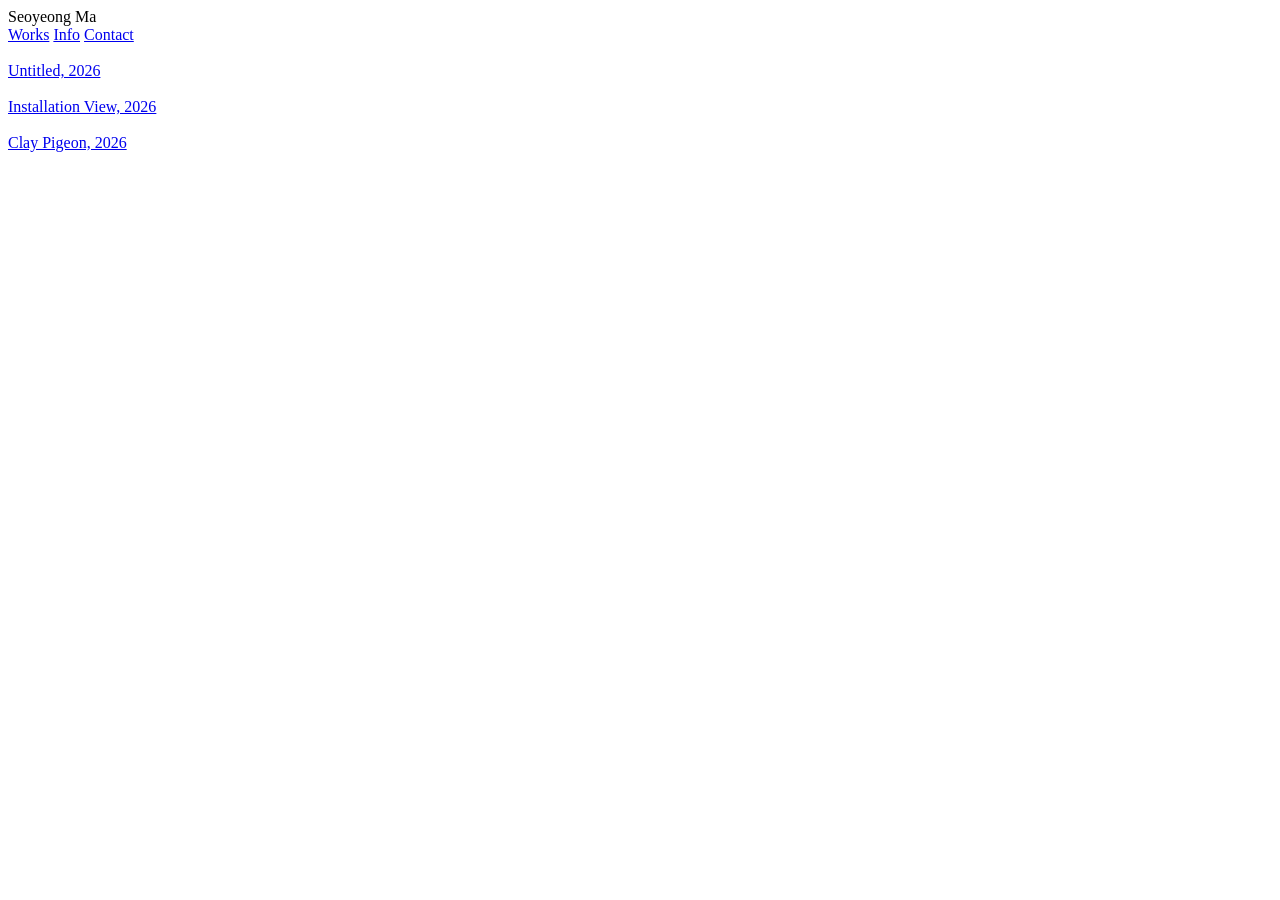
==== index.html @ f69bc432 "Create index.html" ====
<!DOCTYPE html>
<html lang="en">
<head>
  <meta charset="UTF-8" />
  <meta name="viewport" content="width=device-width, initial-scale=1.0" />
  <title>Seoyeong Ma</title>
  <link rel="stylesheet" href="style.css" />
</head>

<body>

  <header class="topbar">
    <div class="name">Seoyeong Ma</div>

    <nav>
      <a href="#">Works</a>
      <a href="#">Info</a>
      <a href="#">Contact</a>
    </nav>
  </header>

  <main class="gallery">

    <a class="work" href="#">
      <img src="images/work1.jpg" alt="">
      <div class="caption">
        Untitled, 2026
      </div>
    </a>

    <a class="work" href="#">
      <img src="images/work2.jpg" alt="">
      <div class="caption">
        Installation View, 2026
      </div>
    </a>

    <a class="work" href="#">
      <img src="images/work3.jpg" alt="">
      <div class="caption">
        Clay Pigeon, 2026
      </div>
    </a>

  </main>

</body>
</html>
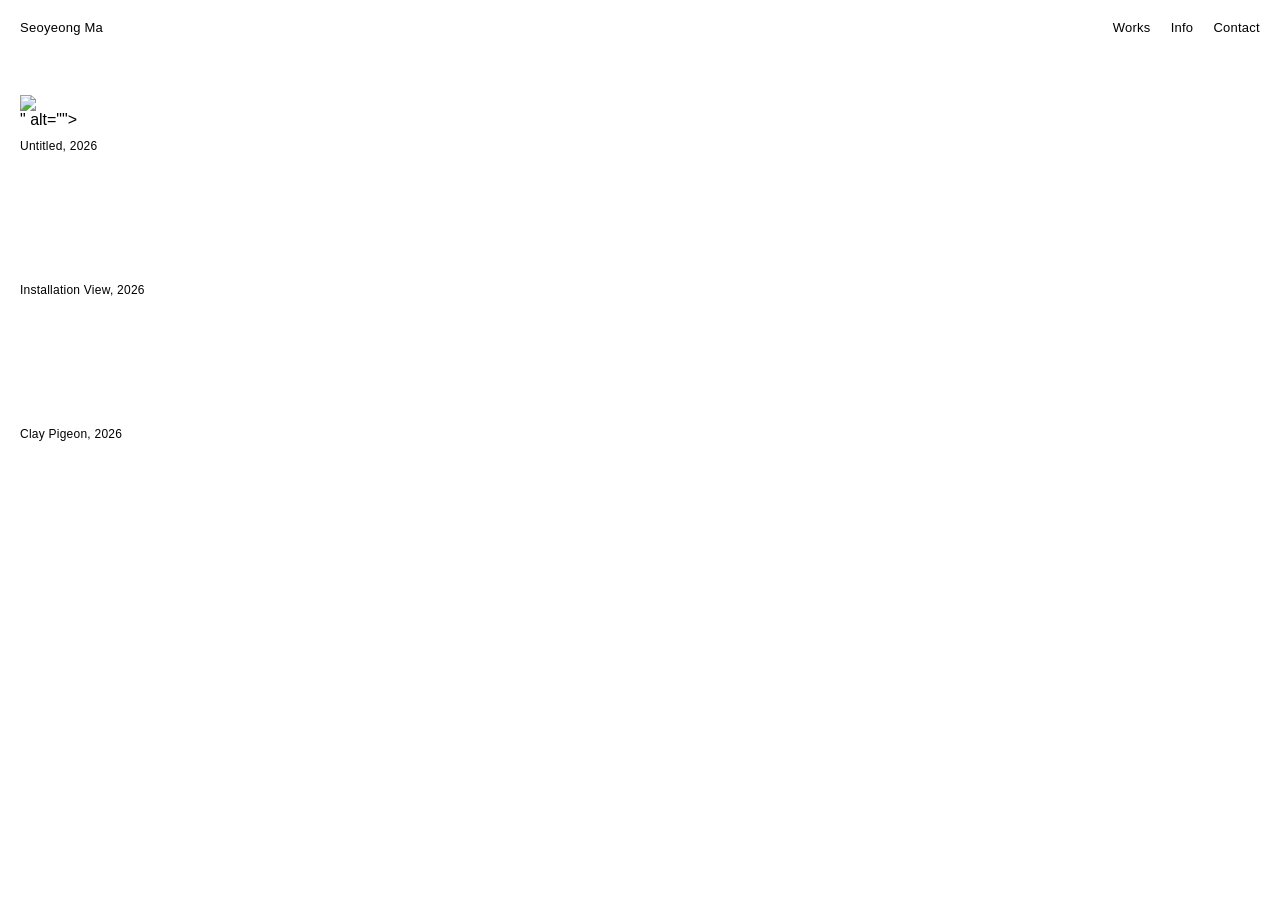
==== commit 998852b7: "Update index.html" ====
--- a/index.html
+++ b/index.html
@@ -22,7 +22,7 @@
   <main class="gallery">
 
     <a class="work" href="#">
-      <img src="images/work1.jpg" alt="">
+      <img src="work1.jpg">" alt="">
       <div class="caption">
         Untitled, 2026
       </div>
--- a/style.css
+++ b/style.css
@@ -0,0 +1,76 @@
+* {
+  margin: 0;
+  padding: 0;
+  box-sizing: border-box;
+}
+
+body {
+  font-family: Helvetica, Arial, sans-serif;
+  background: white;
+  color: black;
+  padding: 20px;
+}
+
+/* top menu */
+
+.topbar {
+  width: 100%;
+  display: flex;
+  justify-content: space-between;
+  align-items: center;
+
+  margin-bottom: 60px;
+
+  font-size: 13px;
+  letter-spacing: 0.02em;
+}
+
+nav {
+  display: flex;
+  gap: 20px;
+}
+
+nav a {
+  text-decoration: none;
+  color: black;
+}
+
+nav a:hover {
+  opacity: 0.4;
+}
+
+/* gallery */
+
+.gallery {
+  width: 100%;
+  display: flex;
+  flex-direction: column;
+  gap: 120px;
+}
+
+/* work item */
+
+.work {
+  text-decoration: none;
+  color: black;
+}
+
+.work img {
+  width: 100%;
+  max-width: 900px;
+
+  display: block;
+
+  transition: opacity 0.3s ease;
+}
+
+.work:hover img {
+  opacity: 0.9;
+}
+
+.caption {
+  margin-top: 10px;
+
+  font-size: 12px;
+  letter-spacing: 0.02em;
+}
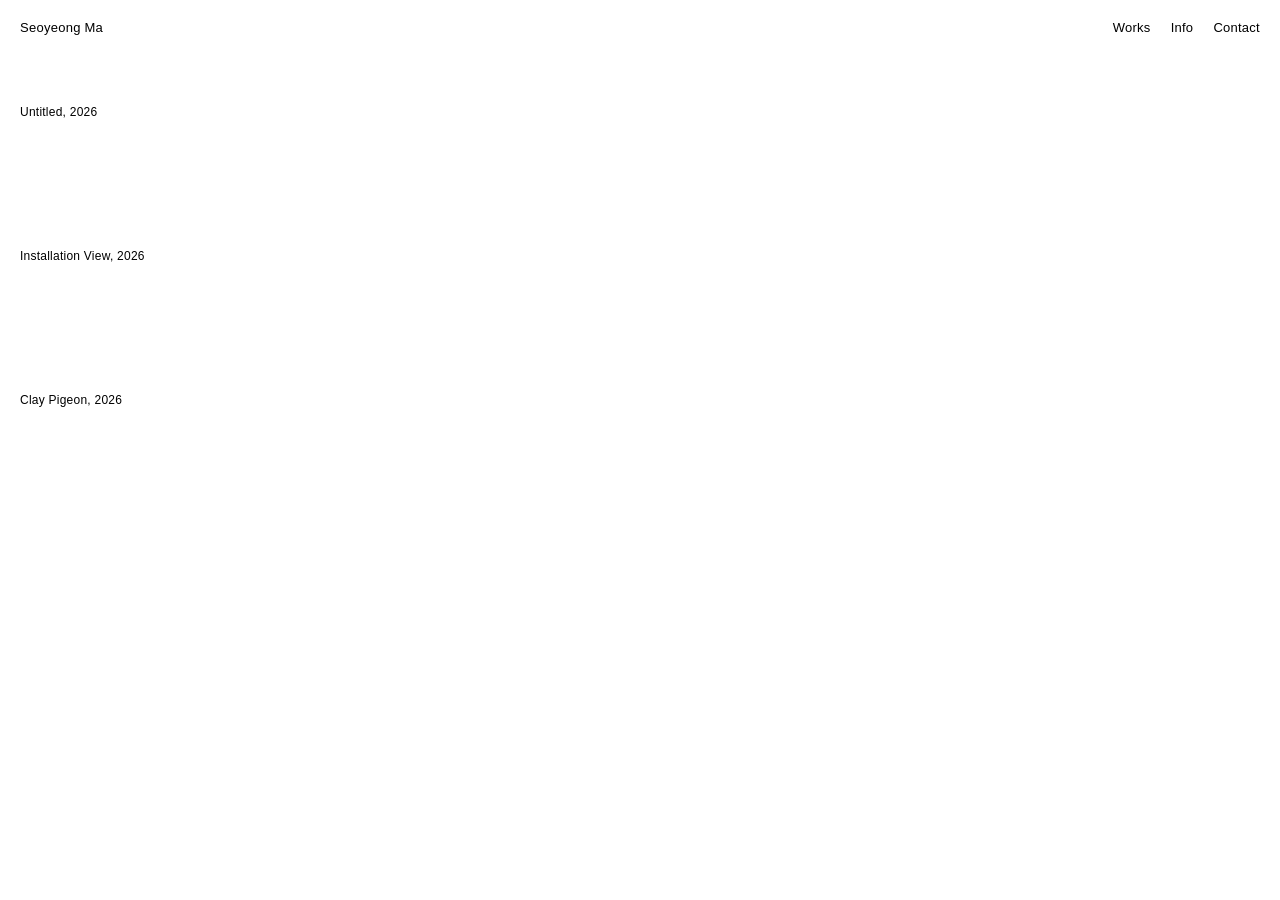
==== commit 0719d6ba: "Update index.html" ====
--- a/index.html
+++ b/index.html
@@ -22,7 +22,7 @@
   <main class="gallery">
 
     <a class="work" href="#">
-      <img src="work1.jpg">" alt="">
+      <img src="work1.jpg" alt="">
       <div class="caption">
         Untitled, 2026
       </div>
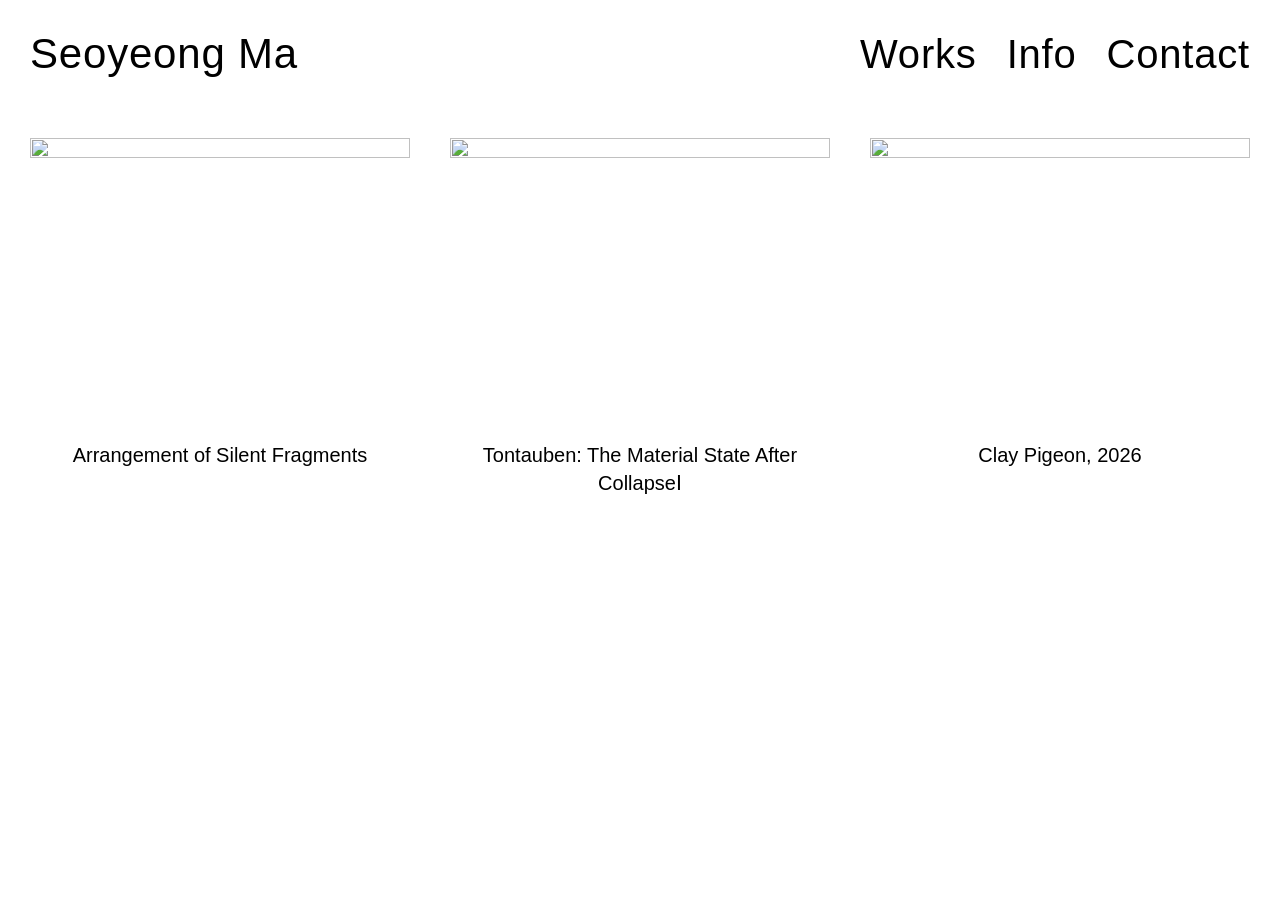
==== commit aeaf0f46: "Update index.html" ====
--- a/index.html
+++ b/index.html
@@ -22,16 +22,16 @@
   <main class="gallery">
 
     <a class="work" href="#">
-      <img src="work1.jpg" alt="">
+      <img src="images/work1.jpg" alt="">
       <div class="caption">
-        Untitled, 2026
+        Arrangement of Silent Fragments
       </div>
     </a>
 
     <a class="work" href="#">
       <img src="images/work2.jpg" alt="">
       <div class="caption">
-        Installation View, 2026
+        Tontauben: The Material State After CollapseⅠ
       </div>
     </a>
 
--- a/style.css
+++ b/style.css
@@ -8,44 +8,56 @@
   font-family: Helvetica, Arial, sans-serif;
   background: white;
   color: black;
-  padding: 20px;
+
+  padding: 30px;
 }
 
 /* top menu */
 
 .topbar {
   width: 100%;
+
   display: flex;
   justify-content: space-between;
   align-items: center;
 
   margin-bottom: 60px;
 
-  font-size: 13px;
+  font-size: 40px;
   letter-spacing: 0.02em;
+}
+
+.name {
+  font-size: 42px;
+  font-weight: 400;
 }
 
 nav {
   display: flex;
-  gap: 20px;
+  gap: 30px;
 }
 
 nav a {
   text-decoration: none;
   color: black;
+
+  transition: opacity 0.2s ease;
 }
 
 nav a:hover {
   opacity: 0.4;
 }
 
-/* gallery */
+/* gallery grid */
 
 .gallery {
   width: 100%;
-  display: flex;
-  flex-direction: column;
-  gap: 120px;
+
+  display: grid;
+
+  grid-template-columns: repeat(3, 1fr);
+
+  gap: 50px 40px;
 }
 
 /* work item */
@@ -55,9 +67,14 @@
   color: black;
 }
 
+/* image */
+
 .work img {
   width: 100%;
-  max-width: 900px;
+
+  aspect-ratio: 4 / 3;
+
+  object-fit: cover;
 
   display: block;
 
@@ -68,9 +85,36 @@
   opacity: 0.9;
 }
 
+/* caption */
+
 .caption {
-  margin-top: 10px;
+  margin-top: 18px;
 
-  font-size: 12px;
-  letter-spacing: 0.02em;
+  font-size: 20px;
+
+  text-align: center;
+
+  line-height: 1.4;
 }
+
+/* mobile */
+
+@media (max-width: 900px) {
+
+  .topbar {
+    flex-direction: column;
+    align-items: flex-start;
+    gap: 20px;
+  }
+
+  nav {
+    gap: 20px;
+  }
+
+  .gallery {
+    grid-template-columns: 1fr;
+
+    gap: 60px;
+  }
+
+}
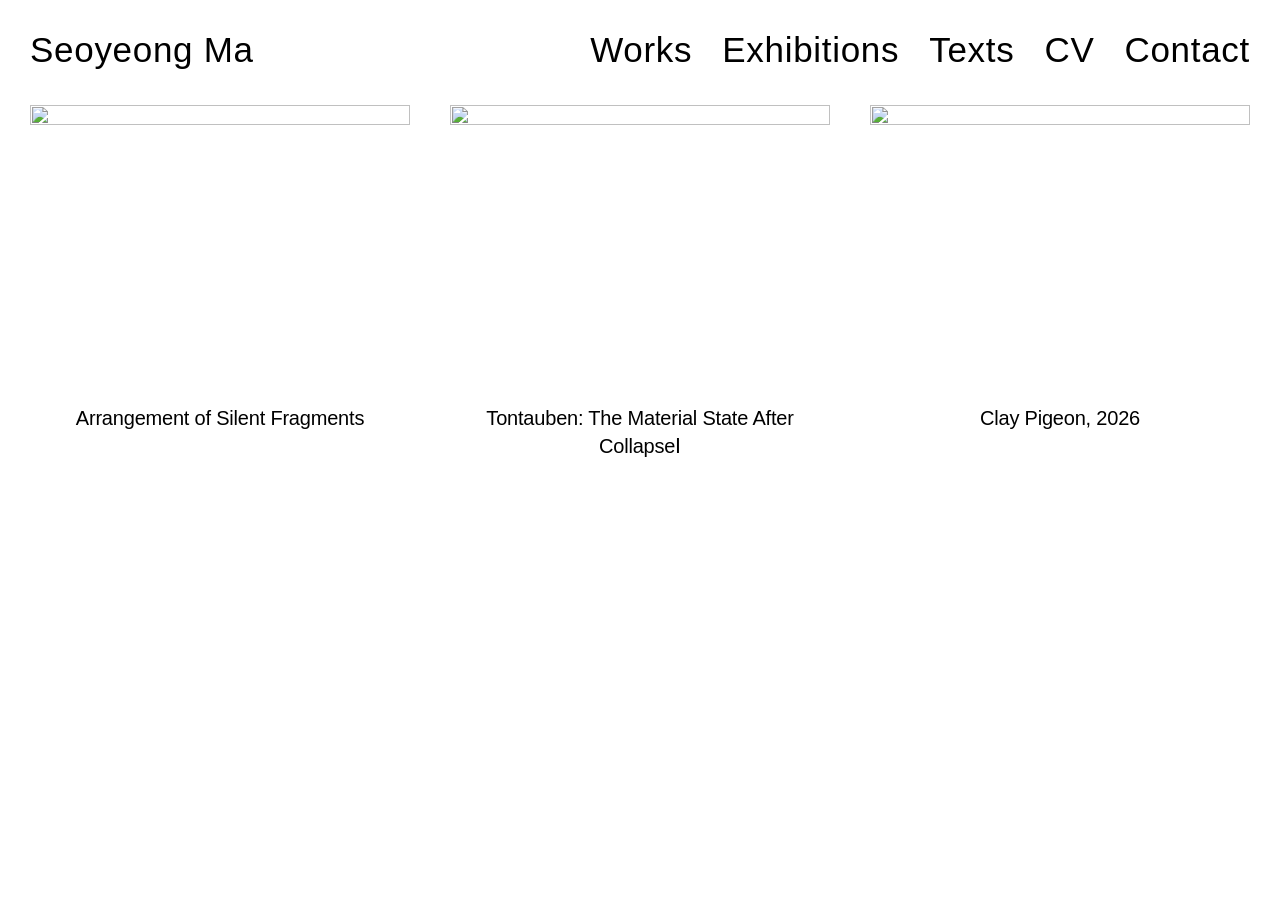
==== commit 7a0533db: "Update index.html" ====
--- a/index.html
+++ b/index.html
@@ -13,9 +13,11 @@
     <div class="name">Seoyeong Ma</div>
 
     <nav>
-      <a href="#">Works</a>
-      <a href="#">Info</a>
-      <a href="#">Contact</a>
+      <a href="works.html">Works</a>
+      <a href="exhibitions.html">Exhibitions</a>
+      <a href="text.html">Texts</a>
+      <a href="cv.html">CV</a>
+      <a href="contact.html">Contact</a>
     </nav>
   </header>
 
--- a/style.css
+++ b/style.css
@@ -21,14 +21,14 @@
   justify-content: space-between;
   align-items: center;
 
-  margin-bottom: 60px;
+  margin-bottom: 35px;
 
-  font-size: 40px;
+  font-size: 35px;
   letter-spacing: 0.02em;
 }
 
 .name {
-  font-size: 42px;
+  font-size: 35px;
   font-weight: 400;
 }
 
@@ -88,13 +88,15 @@
 /* caption */
 
 .caption {
-  margin-top: 18px;
+  margin-top: 14px;
 
   font-size: 20px;
 
   text-align: center;
 
   line-height: 1.4;
+
+  letter-spacing: -0.01em;
 }
 
 /* mobile */
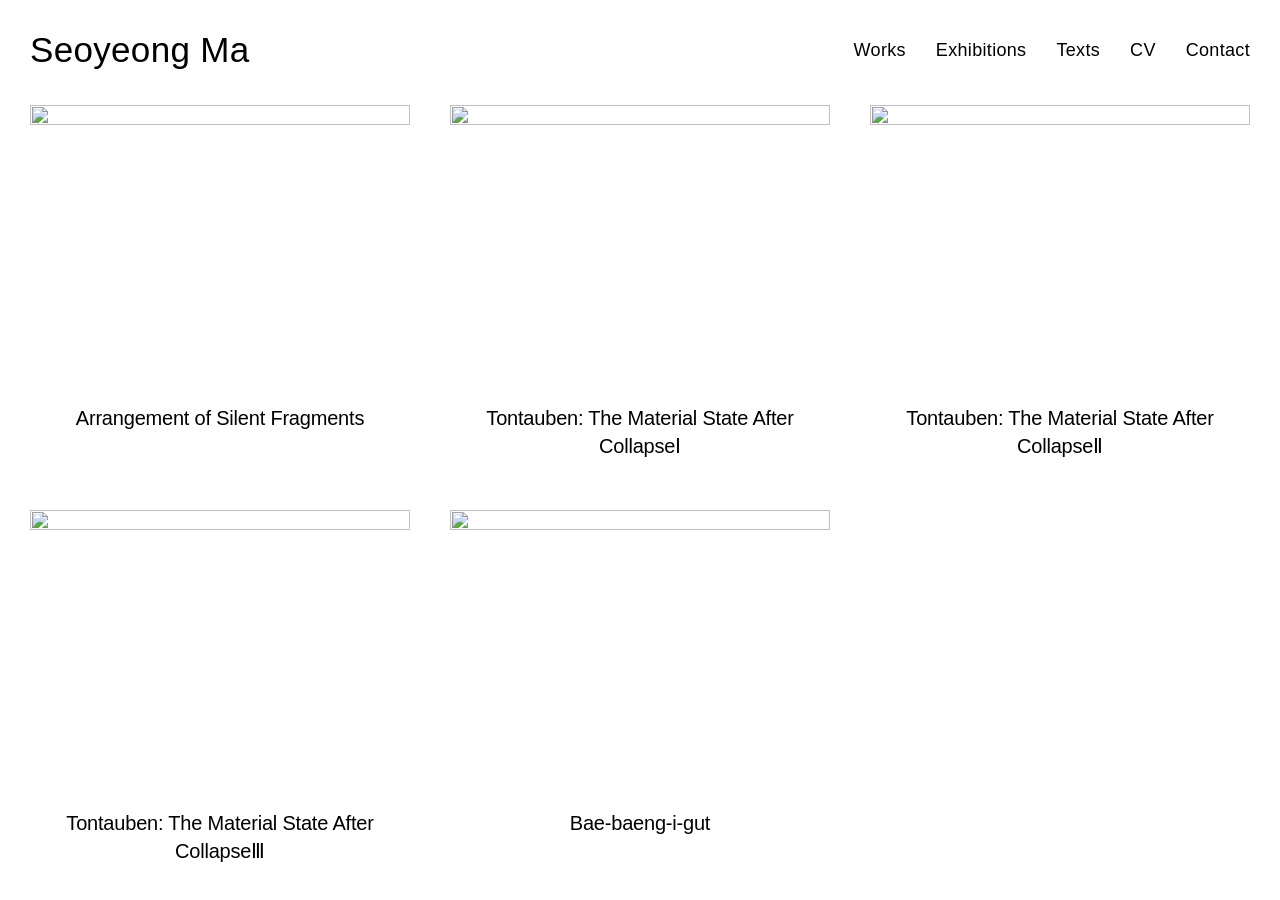
==== commit 0cf61e0d: "Update index.html" ====
--- a/index.html
+++ b/index.html
@@ -13,7 +13,7 @@
     <div class="name">Seoyeong Ma</div>
 
     <nav>
-      <a href="works.html">Works</a>
+      <a href="index.html">Works</a>
       <a href="exhibitions.html">Exhibitions</a>
       <a href="text.html">Texts</a>
       <a href="cv.html">CV</a>
@@ -23,27 +23,42 @@
 
   <main class="gallery">
 
-    <a class="work" href="#">
+    <a class="work" href="works/arrangement-of-silent-fragments.html">
       <img src="images/work1.jpg" alt="">
       <div class="caption">
         Arrangement of Silent Fragments
       </div>
     </a>
 
-    <a class="work" href="#">
+    <a class="work" href="works/tontauben-the-material-state-after-collapse-1.html">
       <img src="images/work2.jpg" alt="">
       <div class="caption">
         Tontauben: The Material State After CollapseⅠ
       </div>
     </a>
 
-    <a class="work" href="#">
+    <a class="work" href="works/tontauben-the-material-state-after-collapse-2.html">
       <img src="images/work3.jpg" alt="">
       <div class="caption">
-        Clay Pigeon, 2026
+        Tontauben: The Material State After CollapseⅡ
       </div>
     </a>
+    
+    <a class="work" href="works/tontauben-the-material-state-after-collapse-3.html">
+      <img src="images/work4.jpg" alt="">
+      <div class="caption">
+        Tontauben: The Material State After CollapseⅢ
+      </div>
+      
+    </a>
 
+        <a class="work" href="works/bae-baeng-i-gut.html">
+      <img src="images/work5.jpg" alt="">
+      <div class="caption">
+        Bae-baeng-i-gut
+      </div>
+    </a>
+    
   </main>
 
 </body>
--- a/style.css
+++ b/style.css
@@ -15,6 +15,7 @@
 /* top menu */
 
 .topbar {
+
   width: 100%;
 
   display: flex;
@@ -23,34 +24,54 @@
 
   margin-bottom: 35px;
 
+  letter-spacing: 0.02em;
+}
+
+/* site title */
+
+.name {
+
   font-size: 35px;
-  letter-spacing: 0.02em;
-}
-
-.name {
-  font-size: 35px;
+
   font-weight: 400;
 }
 
+.name a {
+
+  text-decoration: none;
+
+  color: black;
+}
+
+/* navigation */
+
 nav {
+
   display: flex;
+
   gap: 30px;
 }
 
 nav a {
+
+  font-size: 18px;
+
   text-decoration: none;
+
   color: black;
 
   transition: opacity 0.2s ease;
 }
 
 nav a:hover {
+
   opacity: 0.4;
 }
 
 /* gallery grid */
 
 .gallery {
+
   width: 100%;
 
   display: grid;
@@ -63,13 +84,16 @@
 /* work item */
 
 .work {
+
   text-decoration: none;
-  color: black;
-}
-
-/* image */
+
+  color: black;
+}
+
+/* gallery image */
 
 .work img {
+
   width: 100%;
 
   aspect-ratio: 4 / 3;
@@ -82,12 +106,14 @@
 }
 
 .work:hover img {
+
   opacity: 0.9;
 }
 
 /* caption */
 
 .caption {
+
   margin-top: 14px;
 
   font-size: 20px;
@@ -99,24 +125,92 @@
   letter-spacing: -0.01em;
 }
 
+/* detail page */
+
+.detail-page {
+
+  max-width: 1200px;
+
+  margin: 0 auto;
+
+  display: grid;
+
+  grid-template-columns: 1.5fr 1fr;
+
+  gap: 60px;
+
+  align-items: start;
+}
+
+/* detail image */
+
+.detail-image {
+
+  width: 100%;
+
+  display: block;
+}
+
+/* detail text */
+
+.detail-text {
+
+  margin-top: 340px;
+}
+
+.detail-text h1 {
+
+  font-size: 30px;
+
+  font-weight: 400;
+
+  margin-bottom: 20px;
+}
+
+.detail-text p {
+
+  font-size: 20px;
+
+  margin-bottom: 16px;
+
+  line-height: 1.6;
+}
+
 /* mobile */
 
 @media (max-width: 900px) {
 
   .topbar {
+
     flex-direction: column;
+
     align-items: flex-start;
+
     gap: 20px;
   }
 
   nav {
+
     gap: 20px;
+
+    flex-wrap: wrap;
   }
 
   .gallery {
+
     grid-template-columns: 1fr;
 
     gap: 60px;
   }
 
-}
+  .detail-page {
+
+    grid-template-columns: 1fr;
+  }
+
+  .detail-text {
+
+    margin-top: 40px;
+  }
+
+}
